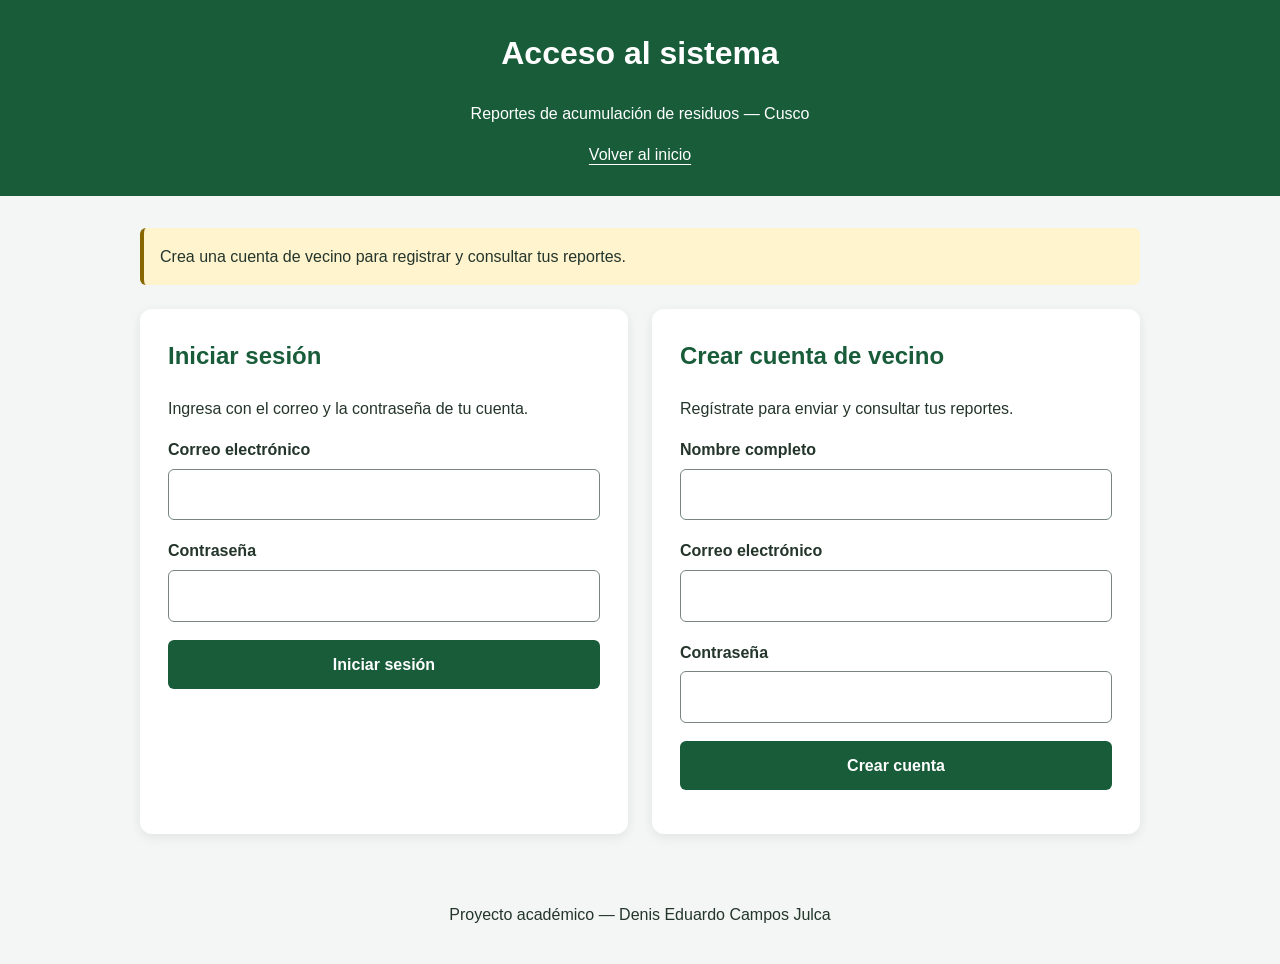
==== login.html @ a8000ef0 "Initial project" ====
<!DOCTYPE html>
<html lang="es">
<head>
    <meta charset="UTF-8">
    <meta name="viewport" content="width=device-width, initial-scale=1.0">

    <title>Acceso | Reportes de residuos Cusco</title>

    <link rel="stylesheet" href="css/login.css">
</head>
<body>
    <header>
        <h1>Acceso al sistema</h1>
        <p>Reportes de acumulación de residuos — Cusco</p>

        <nav aria-label="Navegación principal">
            <a href="index.html">Volver al inicio</a>
        </nav>
    </header>

    <main>
        <p class="aviso">
            Crea una cuenta de vecino para registrar y consultar tus reportes.
        </p>

        <div class="formularios">
            <section aria-labelledby="titulo-login">
                <h2 id="titulo-login">Iniciar sesión</h2>
                <p>Ingresa con el correo y la contraseña de tu cuenta.</p>

                <form id="form-login">
                    <div class="campo">
                        <label for="login-correo">Correo electrónico</label>
                        <input
                            type="email"
                            id="login-correo"
                            name="correo"
                            autocomplete="username"
                            required
                        >
                    </div>

                    <div class="campo">
                        <label for="login-contrasena">Contraseña</label>
                        <input
                            type="password"
                            id="login-contrasena"
                            name="contrasena"
                            autocomplete="current-password"
                            required
                        >
                    </div>

                    <button type="submit" disabled>
                        Iniciar sesión
                    </button>

                    <p id="mensaje-login" role="status"></p>
                </form>
            </section>

            <section aria-labelledby="titulo-cuenta">
                <h2 id="titulo-cuenta">Crear cuenta de vecino</h2>
                <p>Regístrate para enviar y consultar tus reportes.</p>

                <form id="form-cuenta">
                    <div class="campo">
                        <label for="cuenta-nombre">Nombre completo</label>
                        <input
                            type="text"
                            id="cuenta-nombre"
                            name="nombre"
                            autocomplete="name"
                            required
                        >
                    </div>

                    <div class="campo">
                        <label for="cuenta-correo">Correo electrónico</label>
                        <input
                            type="email"
                            id="cuenta-correo"
                            name="correo"
                            autocomplete="email"
                            required
                        >
                    </div>

                    <div class="campo">
                        <label for="cuenta-contrasena">Contraseña</label>
                        <input
                            type="password"
                            id="cuenta-contrasena"
                            name="contrasena"
                            autocomplete="new-password"
                            required
                        >
                    </div>

                    <button type="submit" disabled>
                        Crear cuenta
                    </button>

                    <p id="mensaje-cuenta" role="status"></p>
                </form>
            </section>
        </div>
    </main>

    <footer>
        <p>Proyecto académico — Denis Eduardo Campos Julca</p>
    </footer>

    <script type="module" src="js/auth/login.js"></script>
</body>
</html>
---- css/login.css ----
* {
    box-sizing: border-box;
}

body {
    margin: 0;
    font-family: Arial, sans-serif;
    line-height: 1.6;
    background-color: #f3f6f4;
    color: #24352b;
}

header {
    padding: 28px 20px;
    background-color: #185c3a;
    color: white;
    text-align: center;
}

h1 {
    margin-top: 0;
}

nav a {
    color: white;
    text-underline-offset: 4px;
}

main {
    width: 90%;
    max-width: 1000px;
    margin: 32px auto;
}

.aviso {
    padding: 16px;
    background-color: #fff4ce;
    border-left: 4px solid #876600;
    border-radius: 6px;
}

.formularios {
    display: grid;
    grid-template-columns: repeat(2, minmax(0, 1fr));
    gap: 24px;
    margin-top: 24px;
}

section {
    padding: 28px;
    background-color: white;
    border-radius: 12px;
    box-shadow: 0 3px 12px rgb(0 0 0 / 8%);
}

h2 {
    margin-top: 0;
    color: #185c3a;
}

.campo {
    margin-bottom: 18px;
}

label {
    display: block;
    margin-bottom: 6px;
    font-weight: bold;
}

input {
    width: 100%;
    padding: 12px;
    border: 1px solid #78867d;
    border-radius: 6px;
    font: inherit;
}

button {
    width: 100%;
    padding: 12px 20px;
    border: none;
    border-radius: 6px;
    background-color: #185c3a;
    color: white;
    font: inherit;
    font-weight: bold;
    cursor: pointer;
}

button:hover:not(:disabled) {
    background-color: #104329;
}

button:disabled {
    background-color: #dce3de;
    color: #46534b;
    cursor: not-allowed;
}

input:focus-visible,
button:focus-visible,
a:focus-visible {
    outline: 3px solid #b86e00;
    outline-offset: 3px;
}

footer {
    padding: 20px;
    text-align: center;
}

@media (max-width: 700px) {
    .formularios {
        grid-template-columns: 1fr;
    }
}
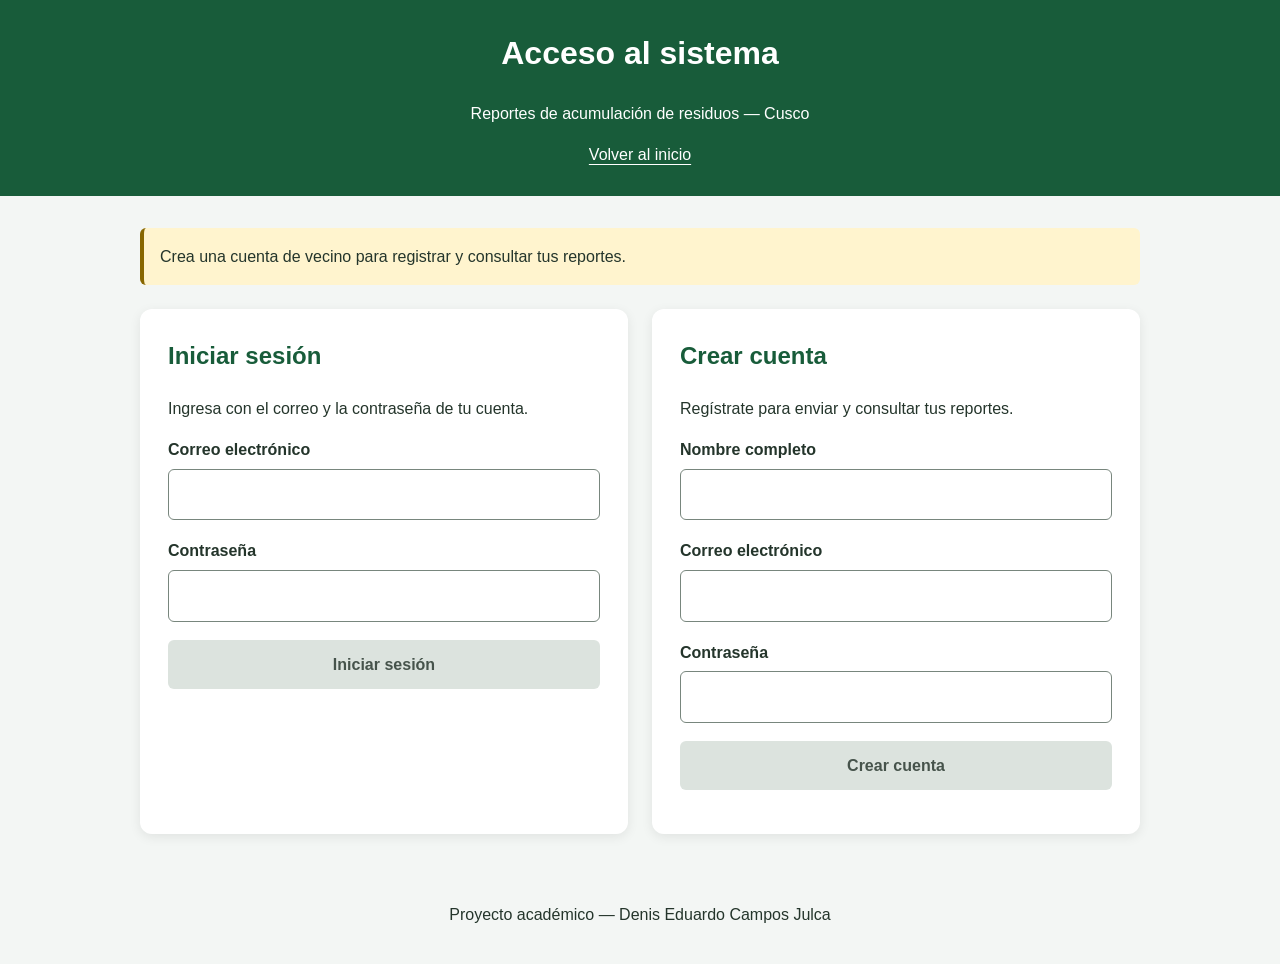
==== commit c2a62ee4: "Update account creation header in login.html" ====
--- a/login.html
+++ b/login.html
@@ -60,7 +60,7 @@
             </section>
 
             <section aria-labelledby="titulo-cuenta">
-                <h2 id="titulo-cuenta">Crear cuenta de vecino</h2>
+                <h2 id="titulo-cuenta">Crear cuenta</h2>
                 <p>Regístrate para enviar y consultar tus reportes.</p>
 
                 <form id="form-cuenta">
@@ -113,4 +113,4 @@
 
     <script type="module" src="js/auth/login.js"></script>
 </body>
-</html>+</html>
--- a/css/login.css
+++ b/css/login.css
@@ -114,4 +114,98 @@
     .formularios {
         grid-template-columns: 1fr;
     }
+}
+@keyframes entrada-seccion {
+    from {
+        opacity: 0;
+        transform: translateY(18px);
+    }
+
+    to {
+        opacity: 1;
+        transform: translateY(0);
+    }
+}
+
+main section {
+    animation: entrada-seccion 0.55s ease-out both;
+}
+
+main section:nth-of-type(2) {
+    animation-delay: 0.12s;
+}
+
+button,
+.boton {
+    transition:
+        background-color 0.25s ease,
+        transform 0.25s ease,
+        box-shadow 0.25s ease;
+}
+
+button:hover:not(:disabled),
+.boton:hover {
+    transform: translateY(-2px);
+    box-shadow: 0 6px 14px rgb(0 0 0 / 18%);
+}
+
+button:active:not(:disabled),
+.boton:active {
+    transform: translateY(0);
+}
+
+input,
+textarea,
+select {
+    transition:
+        border-color 0.25s ease,
+        box-shadow 0.25s ease;
+}
+
+input:focus,
+textarea:focus,
+select:focus {
+    border-color: #185c3a;
+    box-shadow: 0 0 0 4px rgb(24 92 58 / 12%);
+}
+
+@keyframes confirmar-operacion {
+    from {
+        opacity: 0;
+        transform: scale(0.97);
+    }
+
+    to {
+        opacity: 1;
+        transform: scale(1);
+    }
+}
+
+.confirmacion {
+    padding: 14px;
+    border-left: 5px solid #185c3a;
+    border-radius: 6px;
+    background-color: #e5f4e9;
+    color: #104329;
+    animation: confirmar-operacion 0.4s ease-out;
+}
+
+@media (prefers-reduced-motion: reduce) {
+    main section,
+    .confirmacion {
+        animation: none;
+    }
+
+    button,
+    .boton,
+    input,
+    textarea,
+    select {
+        transition: none;
+    }
+
+    button:hover:not(:disabled),
+    .boton:hover {
+        transform: none;
+    }
 }
